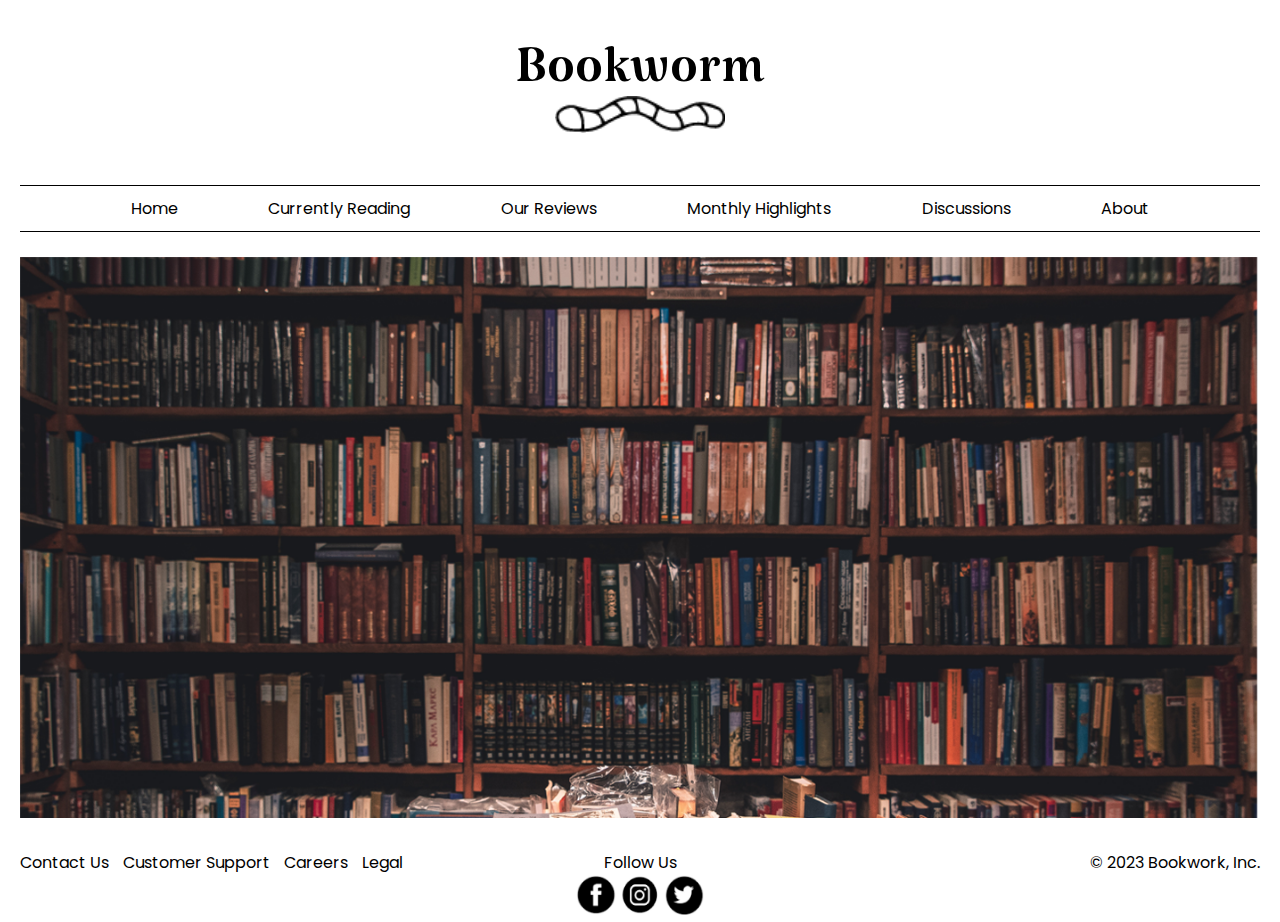
==== index.html @ 0a0418d4 "Update 10/23/23" ====
<!DOCTYPE html>
<html lang="en">
<head>
  <meta charset="UTF-8">
  <meta name="viewport" content="width=device-width, initial-scale=1.0">
  <link rel="stylesheet" href="https://cdnjs.cloudflare.com/ajax/libs/font-awesome/4.7.0/css/font-awesome.min.css">
  <link rel="stylesheet" type="text/css" href="./assets/stylesheets/homepage.css" />
  <title> Bookworm-Test </title>

  <style>
* {
      padding: 0;
      margin: 0;
    }


  </style>
</head>

<body>
  <header>
    <h1>Bookworm</h1>
    <a class="logo" href="index.html"></a>
  </header>
  <nav class="horizontal-nav"> 
    <a class="active-menu-item" hrf="#">Home</a>
    <a href="page-2.html">Currently Reading</a>
    <a href="page-3.html">Our Reviews</a>
    <a href="page-4.html">Monthly Highlights</a>
    <a href="page-5.html">Discussions</a>
    <a href="page-6.html">About</a>
  </nav>
  <section class="main-container">
    <img class="hero-image" src="./assets/images/heroimage.png" />
  </section>
  <footer class="footer-content">
    <div class="footer-link-container">
        <a href="" target="_blank">Contact Us</a>
        <a href="" target="_blank">Customer Support</a>
        <a href="" target="_blank">Careers</a>
        <a href="" target="_blank">Legal</a>
    </div>
    <div class="social-icon-container">
        <a class="follow-us-text" href="/" target="_blank"> Follow Us</a>
        <div class="social-media-icons">
            <!-- Facebook -->
            <a href="/" target="_blank">
                <img src="./assets/images/facebook.png" />
            </a>
            <!--Instagram-->
            <a href="/" target="_blank">
                <img src="./assets/images/Insta.png"/>
            </a>
            <!-- Twitter -->
            <a href="/" target="_blank">
                <img src="./assets/images/twitter.png"/>
            </a>
        </div>
    </div>
    <div class="copyright-container">
        <a href="" target="_blank"> &copy 2023 Bookwork, Inc.</a>   
    </div>
  </footer>
</body>

</html>
---- assets/stylesheets/homepage.css ----
@font-face {
    font-family: "Katibeh";
    src: url("../fonts/Katibeh-Regular.ttf") format("truetype");
  }
  @font-face {
    font-family: "Poppins";
    src: url("../fonts/Poppins-Regular.ttf") format("truetype");
  }
body {
    font-family: "Poppins"
}
header {
    height: 140px;
    text-align: center;
    margin: 20px; 
}
h1 {
    padding-bottom: 5px;
    padding-top:20px;
    font-family: "katibeh";
    font-size: 70px;
    font-weight: 100;
    margin-bottom: -33px
    
}
header a.logo {
    transition: all 0.5s ease;
    display: block;
    width: 170px;
    height: 100px;
    /* change dish-01.png to your loge image */
    background: url(../images/Logo@3x.png) no-repeat 0 0;
    background-size: contain;
    margin: auto; 
  }
  
  .horizontal-nav {
    margin: 25px 20px;
    padding: 10px 20px;
    display: flex;
    justify-content: space-evenly;
    border-top: 1px solid black;
    border-bottom: 1px solid black;
  }
  .horizontal-nav a {
    color: #000000;
    text-decoration: none;

  }
  .main-container {
    margin: 25px 20px;
  }
  .hero-image {
    width:100%;
  }
  .footer-content {
    display: flex;
    flex-direction:row;
    justify-content: space-between;
    align-content: center;
    margin: 0px 20px;
  }
  .social-icon-container a img {
height: 40px;
width: 40px;
  }
  .social-icon-container a {
    text-decoration: none;
    text-align:center;
  }

  .social-icon-container {
    text-align:center;
    position:absolute;
    left: 0;
    right: 0;
    margin: 0 auto;
    width: 100%;
  }
  .footer-link-container a {
    text-decoration: none;
    color:#000000;
    padding-right: 10px;
  }
  .copyright-container a {
    text-decoration: none;
    color: black;
  }
  .follow-us-text {
    color: black;
  }
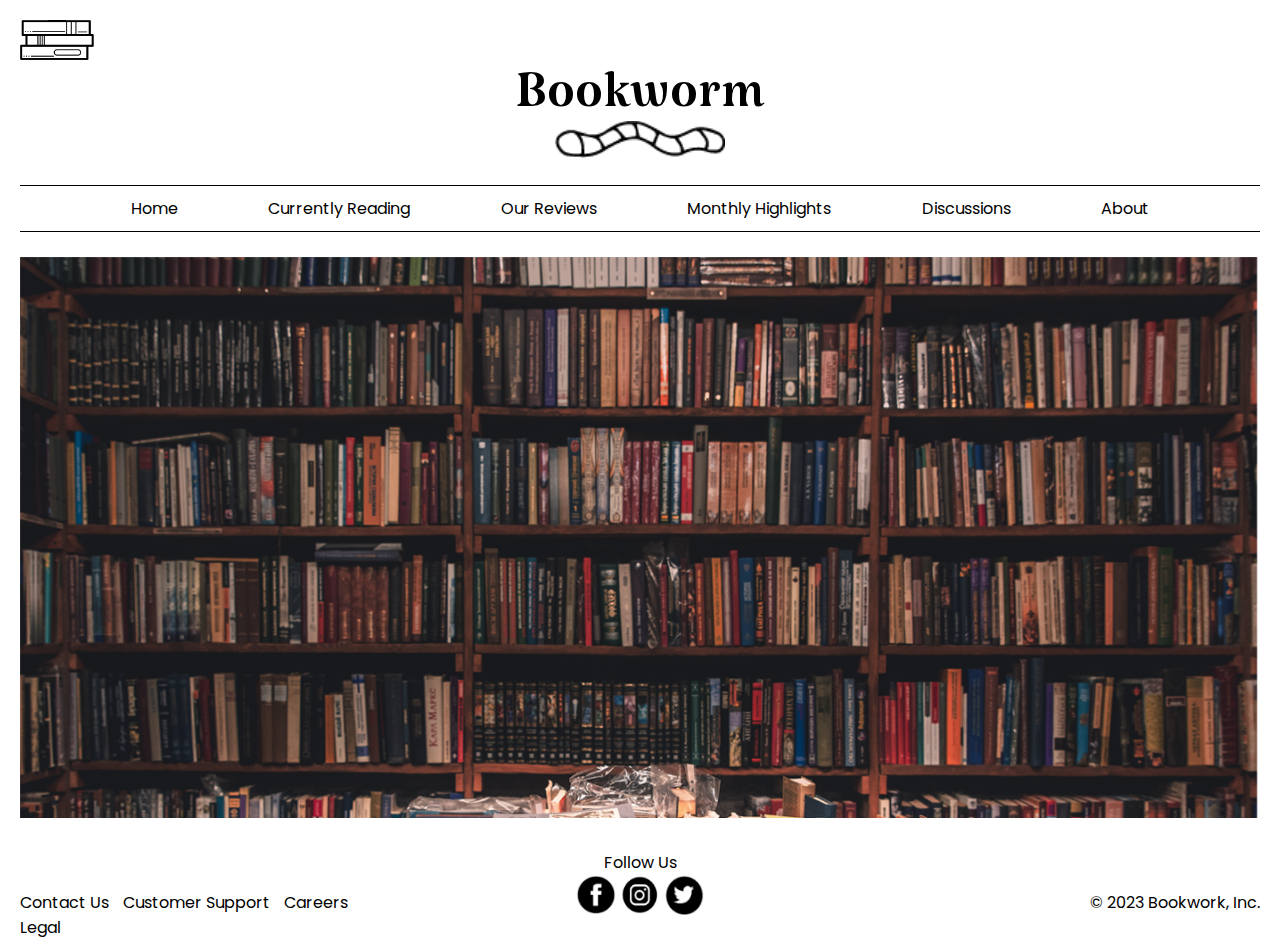
==== commit 4d5a6a08: "Update 11/11/23" ====
--- a/index.html
+++ b/index.html
@@ -4,6 +4,7 @@
   <meta charset="UTF-8">
   <meta name="viewport" content="width=device-width, initial-scale=1.0">
   <link rel="stylesheet" href="https://cdnjs.cloudflare.com/ajax/libs/font-awesome/4.7.0/css/font-awesome.min.css">
+  <link href="https://stackpath.bootstrapcdn.com/font-awesome/4.7.0/css/font-awesome.min.css" rel="stylesheet">
   <link rel="stylesheet" type="text/css" href="./assets/stylesheets/homepage.css" />
   <title> Bookworm-Test </title>
 
@@ -19,16 +20,27 @@
 
 <body>
   <header>
+     <!-- dropdown-menu -->
+     <div class="dropdown">
+      <img class="dropbtn" src="./assets/images/Asset 1@2x.png">
+      <div class="dropdown-content">
+      <a href="Currently Reading.html">Currently Reading</a>
+      <a href="Monthly Highlights.html">Monthly Highlights</a>
+      <a href="#">Discussions</a>
+      </div>
+    </div>
     <h1>Bookworm</h1>
     <a class="logo" href="index.html"></a>
   </header>
-  <nav class="horizontal-nav"> 
-    <a class="active-menu-item" hrf="#">Home</a>
-    <a href="page-2.html">Currently Reading</a>
-    <a href="page-3.html">Our Reviews</a>
-    <a href="page-4.html">Monthly Highlights</a>
-    <a href="page-5.html">Discussions</a>
-    <a href="page-6.html">About</a>
+  <nav>
+    <div class="horizontal-nav"> 
+      <a class="active-menu-item" hrf="#">Home</a>
+      <a href="Currently Reading.html">Currently Reading</a>
+      <a href="page-3.html">Our Reviews</a>
+      <a href="Monthly Highlights.html">Monthly Highlights</a>
+      <a href="page-5.html">Discussions</a>
+      <a href="page-6.html">About</a>
+    </div>
   </nav>
   <section class="main-container">
     <img class="hero-image" src="./assets/images/heroimage.png" />
--- a/assets/stylesheets/homepage.css
+++ b/assets/stylesheets/homepage.css
@@ -6,6 +6,7 @@
     font-family: "Poppins";
     src: url("../fonts/Poppins-Regular.ttf") format("truetype");
   }
+  
 body {
     font-family: "Poppins"
 }
@@ -71,21 +72,95 @@
 
   .social-icon-container {
     text-align:center;
-    position:absolute;
-    left: 0;
-    right: 0;
-    margin: 0 auto;
-    width: 100%;
+    /* position:relative; */
+    /* left: 0; */
+    /* right: 0; */
+    /* margin: 0 0 20px 0; */
+    /* width: 100%; */
+    padding-bottom: 20px;
+  
+    width: 30%;
+  }
+  .footer-link-container {
+    width: 30%;
+   
+    padding-top: 40px;
   }
   .footer-link-container a {
     text-decoration: none;
     color:#000000;
     padding-right: 10px;
+    
+   
   }
+ .copyright-container {
+    width: 30%;
+ 
+ }
   .copyright-container a {
     text-decoration: none;
     color: black;
+    float: right;
+    padding-top: 40px;
   }
   .follow-us-text {
     color: black;
-  }+  }
+  @media only screen and (max-width: 600px) {
+    header {
+      height: 110px;
+    }
+    .horizontal-nav {
+       display: none;
+     }
+    .main-container {
+      border-top: 1px solid black;
+      padding-top: 30px;
+    }
+    header a.logo {
+      display: none;
+    }
+ }
+ 
+
+.dropdown {
+  position: relative;
+  display: block;
+  width: auto;
+  height: 25px;
+}
+.dropbtn {
+  position: absolute;
+  display: block;
+  width: auto;
+  height: 40px;
+  border: none;
+  cursor: pointer;
+}
+
+.dropdown-content {
+  display: none;
+  position: absolute;
+  background-color: #f9f9f9;
+  min-width: 160px;
+  box-shadow: 0px 8px 16px 0px rgba(0,0,0,0.2);
+  z-index: 1;
+}
+
+.dropdown-content a {
+  color: black;
+  padding: 12px 16px;
+  text-decoration: none;
+  display: block;
+}
+
+.dropdown-content a:hover {background-color: #f1f1f1;}
+
+.dropdown:hover .dropdown-content {
+  display: block;
+}
+
+.dropdown:hover .dropbtn {
+  background-color: #ffffff;
+}
+ 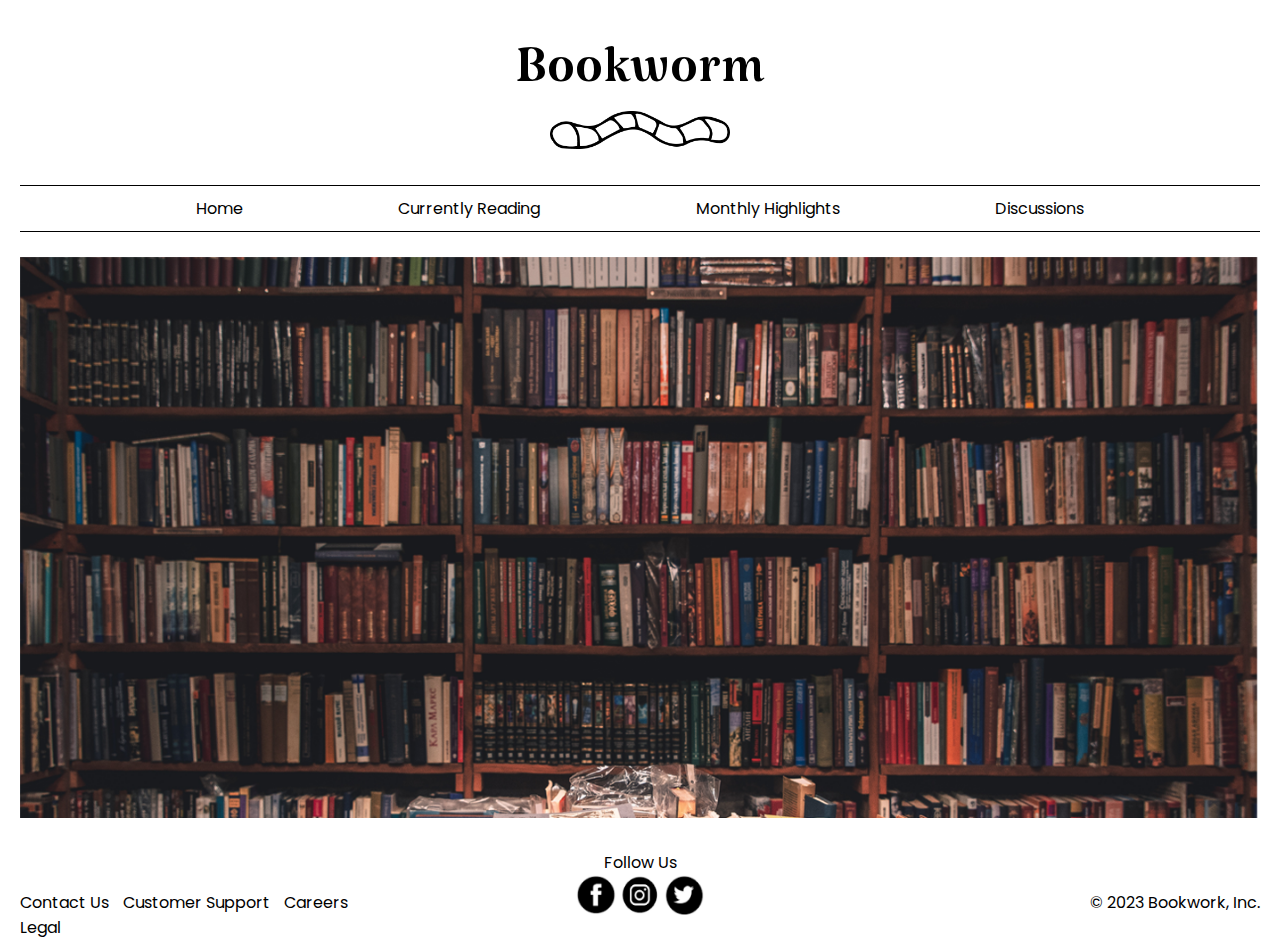
==== commit 9193cd08: "Update 11/12/23" ====
--- a/index.html
+++ b/index.html
@@ -36,10 +36,10 @@
     <div class="horizontal-nav"> 
       <a class="active-menu-item" hrf="#">Home</a>
       <a href="Currently Reading.html">Currently Reading</a>
-      <a href="page-3.html">Our Reviews</a>
+      <!-- <a href="page-3.html">Our Reviews</a> -->
       <a href="Monthly Highlights.html">Monthly Highlights</a>
       <a href="page-5.html">Discussions</a>
-      <a href="page-6.html">About</a>
+      <!-- <a href="page-6.html">About</a> -->
     </div>
   </nav>
   <section class="main-container">
--- a/assets/stylesheets/homepage.css
+++ b/assets/stylesheets/homepage.css
@@ -27,12 +27,13 @@
 header a.logo {
     transition: all 0.5s ease;
     display: block;
-    width: 170px;
-    height: 100px;
+    width: 180px;
+    height: 50px;
     /* change dish-01.png to your loge image */
-    background: url(../images/Logo@3x.png) no-repeat 0 0;
+    background: url(../images/worm-logo.png) no-repeat 0 0;
     background-size: contain;
     margin: auto; 
+    margin-top:15px; 
   }
   
   .horizontal-nav {
@@ -83,7 +84,6 @@
   }
   .footer-link-container {
     width: 30%;
-   
     padding-top: 40px;
   }
   .footer-link-container a {
@@ -106,6 +106,7 @@
   .follow-us-text {
     color: black;
   }
+  /* header and nav */
   @media only screen and (max-width: 600px) {
     header {
       height: 110px;
@@ -120,8 +121,13 @@
     header a.logo {
       display: none;
     }
+    h1 {
+      padding-top:40px;
+    }
+
  }
- 
+ /* Dropdown menu active */
+ @media only screen and (max-width: 600px) {
 
 .dropdown {
   position: relative;
@@ -139,6 +145,8 @@
 }
 
 .dropdown-content {
+  width: 100%;
+  top: 52px;
   display: none;
   position: absolute;
   background-color: #f9f9f9;
@@ -163,4 +171,101 @@
 .dropdown:hover .dropbtn {
   background-color: #ffffff;
 }
+}
+/* dropdown menu hidden */
+@media only screen and (min-width: 600px) {
+
+  .dropdown {
+    display: none;
+  }
+  .dropbtn {
+    display: none;
+  }
+  
+  .dropdown-content {
+    display: none;
+  }
+  
+  .dropdown-content a {
+    display: none;
+  }
+  
+  .dropdown-content a:hover {background-color: #f1f1f1;}
+  
+  .dropdown:hover .dropdown-content {
+    display: none;
+  }
+  
+  .dropdown:hover .dropbtn {
+    background-color: #ffffff;
+  }
+  }
+  /* Footer */
+  @media only screen and (max-width: 400px) {
+    .footer-content {
+      display: flex;
+      flex-direction:column;
+      justify-content: space-between;
+      align-content: center;
+      margin: 0px 20px;
+      text-align: center;
+    }
+    .social-icon-container a img {
+      height: 40px;
+      width: 40px;
+    }
+    .social-icon-container a {
+      text-decoration: none;
+      text-align:center;
+      margin: auto;
+    }
+  
+    .social-icon-container {
+      order: 1;
+      text-align:center;
+      /* position:relative; */
+      /* left: 0; */
+      /* right: 0; */
+      /* margin: 0 0 20px 0; */
+      /* width: 100%; */
+      padding-bottom: 10px;
+      margin: auto;
+      width: 50%;
+    }
+    .social-media-icons{
+      display:inline-flex;
+    }
+    .footer-link-container {
+      order: 2;
+      display: flex;
+      flex-direction:column;
+      width: 50%;
+      margin: auto;
+      padding-bottom: 10px;
+      padding-top:0px;
+    }
+    .footer-link-container a {
+      text-decoration: none;
+      color:#000000;
+      padding-right: 10px;
+      
+     
+    }
+   .copyright-container {
+      order: 3;
+      width: 50%;
+      margin: auto;
+   
+   }
+    .copyright-container a {
+      text-decoration: none;
+      color: black;
+      float: right;
+      padding-top: 0px;
+    }
+    .follow-us-text {
+      color: black;
+    }
+
+ }
  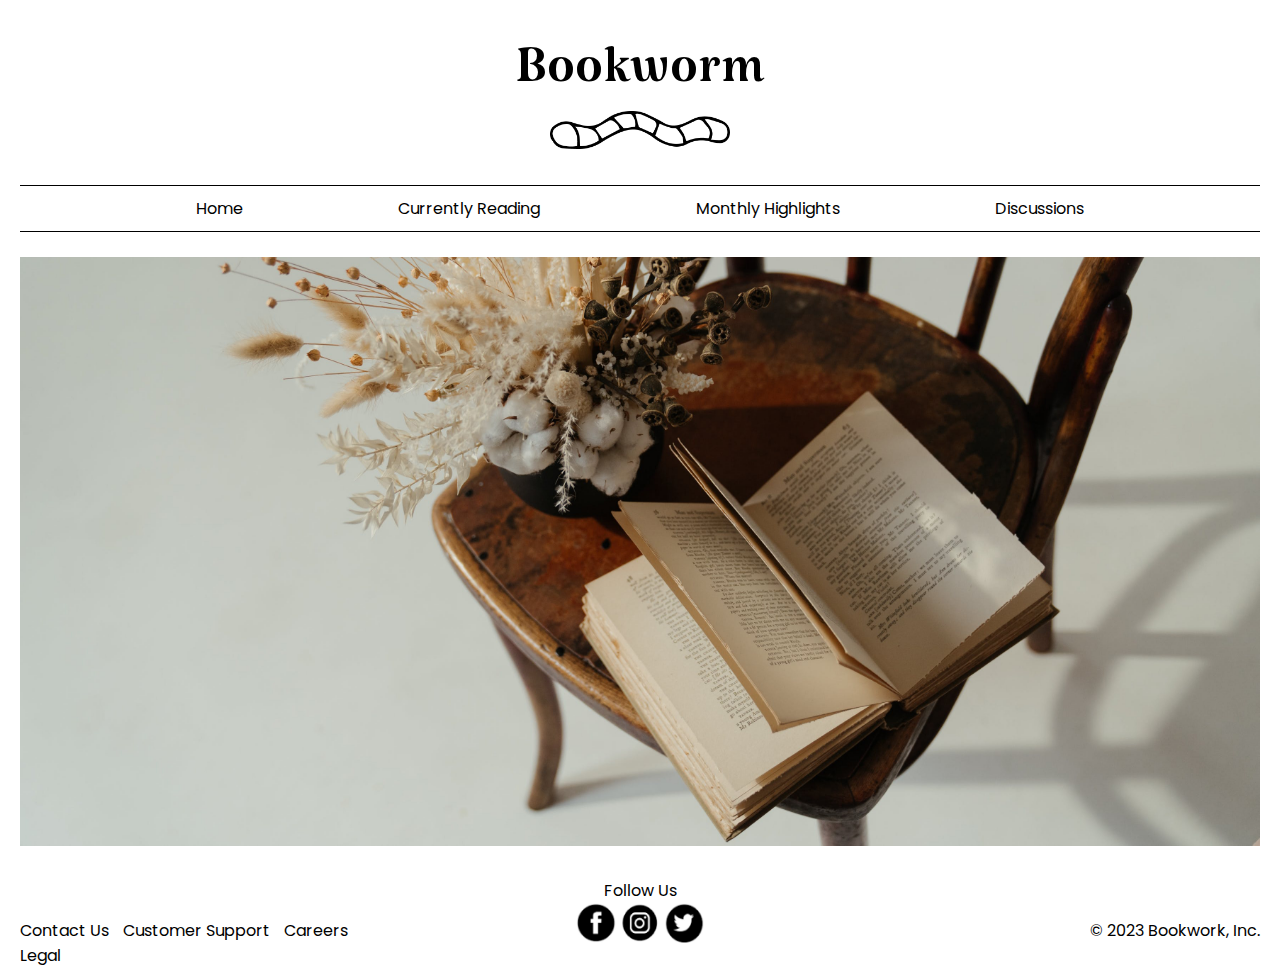
==== commit 2610cf1b: "update (2) 11/13/23" ====
--- a/index.html
+++ b/index.html
@@ -43,7 +43,7 @@
     </div>
   </nav>
   <section class="main-container">
-    <img class="hero-image" src="./assets/images/heroimage.png" />
+    <img class="hero-image" src="./assets/images/chair.jpg" />
   </section>
   <footer class="footer-content">
     <div class="footer-link-container">
